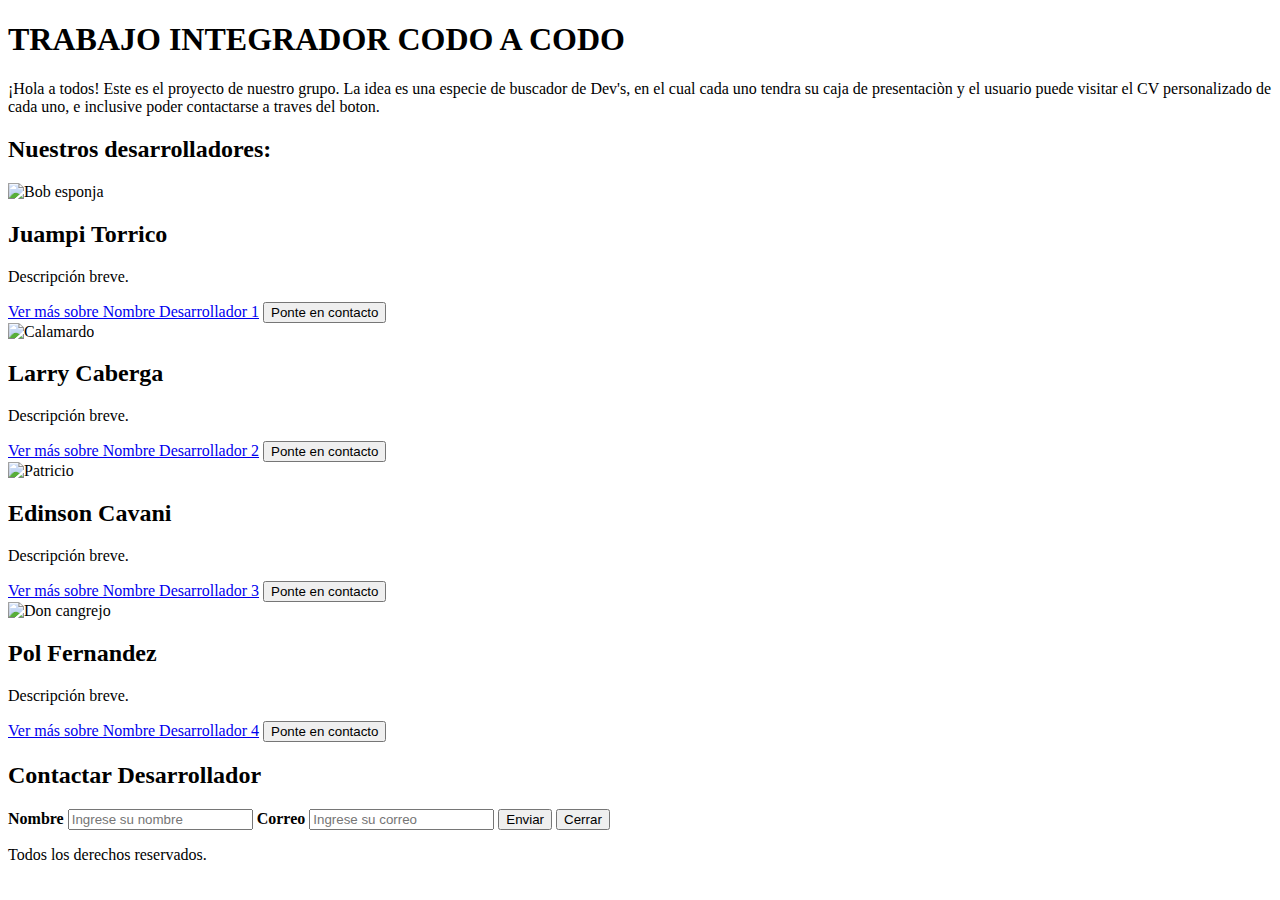
==== index.html @ 7b51ac98 "AGREGUE MI CV" ====
<!DOCTYPE html>
<html lang="es">
  <head>
    <meta charset="UTF-8" />
    <meta name="viewport" content="width=device-width, initial-scale=1.0" />
    <title>Desarrolladores Disponibles</title>
    <link rel="shortcut icon" href="imagenes/ico.png" type="image/x-icon" />
    <link rel="stylesheet" href="styles.css" />
  </head>
  <body>
    <h1>TRABAJO INTEGRADOR CODO A CODO</h1>

    <p class="bajada">
      ¡Hola a todos! Este es el proyecto de nuestro grupo. La idea es una
      especie de buscador de Dev's, en el cual cada uno tendra su caja de
      presentaciòn y el usuario puede visitar el CV personalizado de cada uno, e
      inclusive poder contactarse a traves del boton.
    </p>

    <h2 class="intro">Nuestros desarrolladores:</h2>

    <div class="container">
      <div class="developer">
        <img src="imagenes/bobtoronja.jpg" alt="Bob esponja" />
        <h2>Juampi Torrico</h2>
        <p>Descripción breve.</p>
        <a href="individuales/cv.html" target="_blank"
          >Ver más sobre Nombre Desarrollador 1</a
        >
        <button class="contacto-boton" onclick="openForm()">
          Ponte en contacto
        </button>
      </div>

      <div class="developer">
        <img src="imagenes/calamardo.jpg" alt="Calamardo" />
        <h2>Larry Caberga</h2>
        <p>Descripción breve.</p>
        <a href="individuales/yani.html">Ver más sobre Nombre Desarrollador 2</a>
        <button class="contacto-boton" onclick="openForm()">
          Ponte en contacto
        </button>
      </div>

      <div class="developer">
        <img src="imagenes/patricio.jpg" alt="Patricio" />
        <h2>Edinson Cavani</h2>
        <p>Descripción breve.</p>
        <a href="desarrollador3.html">Ver más sobre Nombre Desarrollador 3</a>
        <button class="contacto-boton" onclick="openForm()">
          Ponte en contacto
        </button>
      </div>

      <div class="developer">
        <img src="imagenes/Don_Cangrejo.jpg" alt="Don cangrejo" />
        <h2>Pol Fernandez</h2>
        <p>Descripción breve.</p>
        <a href="desarrollador4.html">Ver más sobre Nombre Desarrollador 4</a>
        <button class="contacto-boton" onclick="openForm()">
          Ponte en contacto
        </button>
      </div>
    </div>
    <!-------------------------Separa del Formulario------------------------->
    <div id="contactForm" class="formulario">
      <form action="/submit_contact_form" class="form-container">
        <h2>Contactar Desarrollador</h2>

        <label for="name"><b>Nombre</b></label>
        <input
          type="text"
          placeholder="Ingrese su nombre"
          name="name"
          required
        />

        <label for="email"><b>Correo</b></label>
        <input
          type="email"
          placeholder="Ingrese su correo"
          name="email"
          required
        />

        <button type="submit" class="btn">Enviar</button>
        <button type="button" class="btn cancel">Cerrar</button>
      </form>
    </div>

    <script src="script.js"></script>
    <footer>
      <p>Todos los derechos reservados.</p>
    </footer>
  </body>
</html>
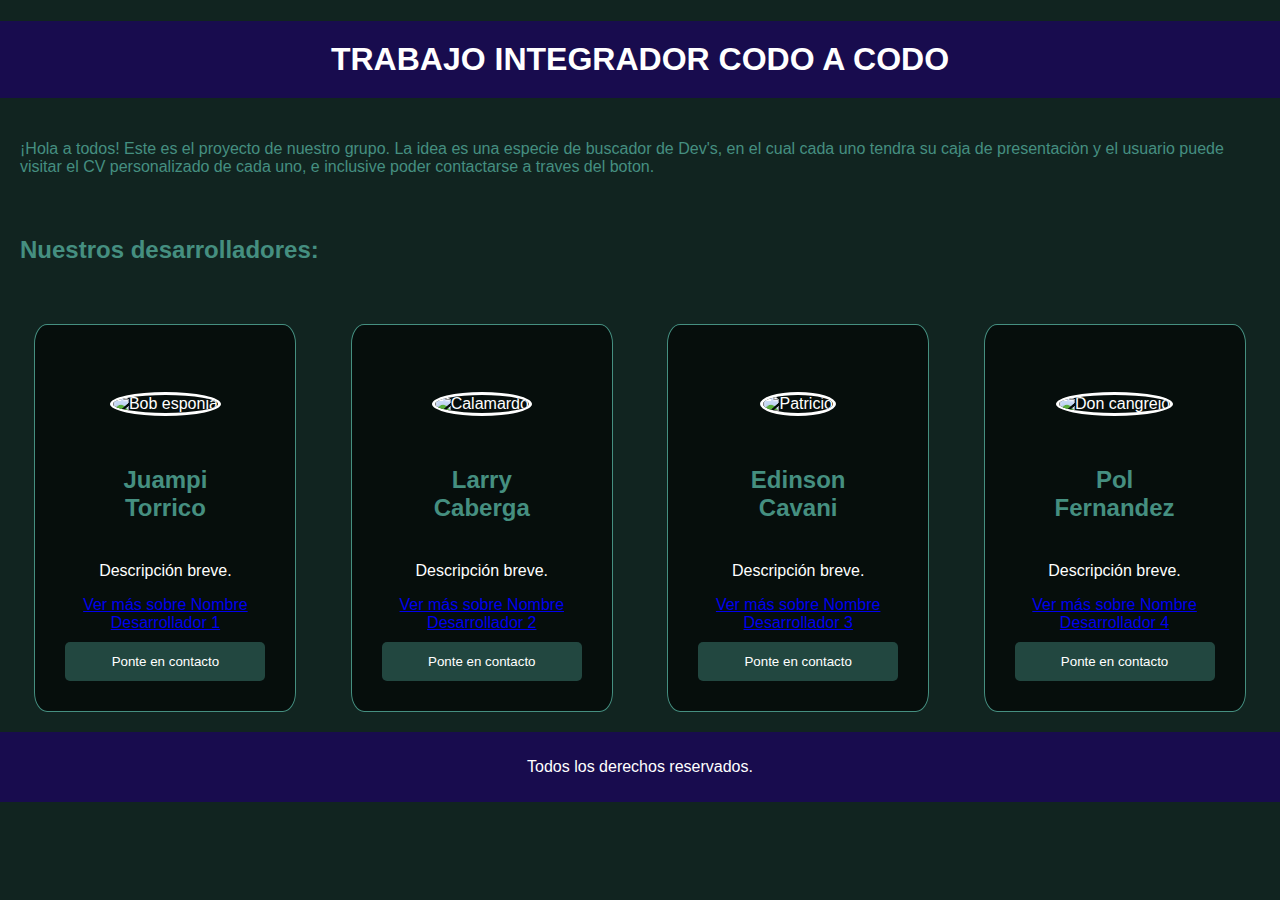
==== commit fc78a632: "formulario" ====
--- a/index.html
+++ b/index.html
@@ -83,6 +83,20 @@
           required
         />
 
+        <label>Celular</label>
+        <input type="number" placeholder="Celular" required>
+        <br>
+        
+       
+        <h4>Horario disponible</h4>
+        <br>
+        <select name="lista" >
+          <option value="a">Mañana</option>
+          <option value="b">Tarde</option>
+          <option value="c">Noche</option>
+        </select>
+
+
         <button type="submit" class="btn">Enviar</button>
         <button type="button" class="btn cancel">Cerrar</button>
       </form>
--- a/styles.css
+++ b/styles.css
@@ -0,0 +1,176 @@
+/* Estilos generales */
+body {
+  font-family: Arial, sans-serif;
+  margin: 0;
+  padding: 0;
+  background-color: #112420; /* Cambiamos el color de fondo */
+  color: #ffffff; /* Cambiamos el color de texto principal */
+}
+
+h1 {
+  display: flex;
+  justify-content: center;
+  color: #ffffff;
+  background-color: #180c4e;
+  flex-wrap: wrap;
+  padding: 20px;
+}
+
+.bajada,
+.intro,
+h2 {
+  display: flex;
+  justify-content: center;
+  color: #458f80; /* Cambiamos el color principal */
+  flex-wrap: wrap;
+  padding: 20px;
+}
+
+.intro,
+h2 {
+  justify-content: left; /* Ajustamos la justificación para los encabezados */
+}
+
+.container {
+  display: flex;
+  flex-wrap: wrap;
+  justify-content: space-evenly; /* Distribución más equitativa */
+  align-items: center;
+}
+
+/* Estilos para las imágenes de los desarrolladores */
+.developer img {
+  width: 100px;
+  height: 100px;
+  border-radius: 50%;
+  position: relative;
+  margin: -50px auto 10px;
+  z-index: 1;
+  border: 3px solid #fff;
+}
+
+/* Estilos para la caja que contiene la imagen */
+.developer {
+  width: 200px;
+  margin: 20px;
+  padding: 70px 30px 30px;
+  border: 1px solid #458f80;
+  border-radius: 5%; /* Cambiamos el color de borde */
+  text-align: center;
+  position: relative;
+  background-color: #060e0c; /* Cambiamos el color de fondo */
+}
+
+/* Estilos para el botón de contacto */
+.contacto-boton {
+  position: relative;
+  z-index: 2;
+  margin-top: 10px;
+  background-color: #224740; /* Cambiamos el color de fondo */
+  color: white;
+  padding: 12px 20px;
+  border: none;
+  border-radius: 5%;
+  cursor: pointer;
+  width: 100%;
+  border-radius: 5px;
+}
+
+.contacto-boton:hover {
+  background-color: #112420; /* Cambiamos el color de fondo al pasar el cursor */
+}
+
+/* Estilos para el footer */
+footer {
+  position: relative;
+  left: 0;
+  bottom: 0;
+  width: 100%;
+  background-color: #180c4e; /* Cambiamos el color de fondo */
+  color: white;
+  text-align: center;
+  padding: 10px 0;
+}
+
+/* Estilos para el formulario */
+.formulario {
+  display: none;
+  position: fixed;
+  top: 50%;
+  left: 50%;
+  transform: translate(-50%, -50%);
+  background-color: #458f80; /* Cambiamos el color de fondo */
+  padding: 20px;
+  border: 1px solid, black;
+  border-radius: 10px;
+  box-shadow: 0 0 10px rgba(0, 0, 0, 0.1);
+  z-index: 999;
+}
+
+.form-container {
+  max-width: 300px;
+  margin: 0 auto;
+}
+
+.form-container h2 {
+  color: #000000; /* Cambiamos el color de texto secundario */
+  margin-bottom: 20px;
+}
+
+.form-container label {
+  color: #458f80;
+}
+
+.form-container input[type="text"],
+.form-container input[type="email"],
+.form-container input[type="number"]{
+  width: 90%;
+  padding: 10px;
+  margin: 5px 0 20px 0;
+  border: solid, black;
+  background: #336b60; /* Cambiamos el color de fondo */
+  border-radius: 5px;
+}
+select{
+  width: 90%;
+  padding: 10px;
+  margin: 5px 0 20px 0;
+  border: solid, black;
+  background: #336b60; /* Cambiamos el color de fondo */
+  border-radius: 5px;
+}
+
+.form-container input[type="text"]:focus,
+.form-container input[type="email"]:focus,
+.form-container input[type="number"]:focus {
+  background-color: #224740; /* Cambiamos el color de fondo al enfocar */
+  outline: none;
+}
+
+.select:focus{
+  background-color: #224740; /* Cambiamos el color de fondo al enfocar */
+  outline: none;
+}
+
+.form-container .btn {
+  background-color: #224740; /* Cambiamos el color de fondo */
+  color: white;
+  padding: 12px 20px;
+  border: none;
+  cursor: pointer;
+  width: 100%;
+  margin-bottom: 10px;
+  border-radius: 5px;
+}
+
+.form-container .btn:hover {
+  background-color: #112420; /* Cambiamos el color de fondo al pasar el cursor */
+}
+
+.form-container .cancel {
+  background-color: #000000; /* Cambiamos el color de fondo */
+}
+
+.form-container .cancel:hover {
+  background-color: #000000; /* Cambiamos el color de fondo al pasar el cursor */
+}
